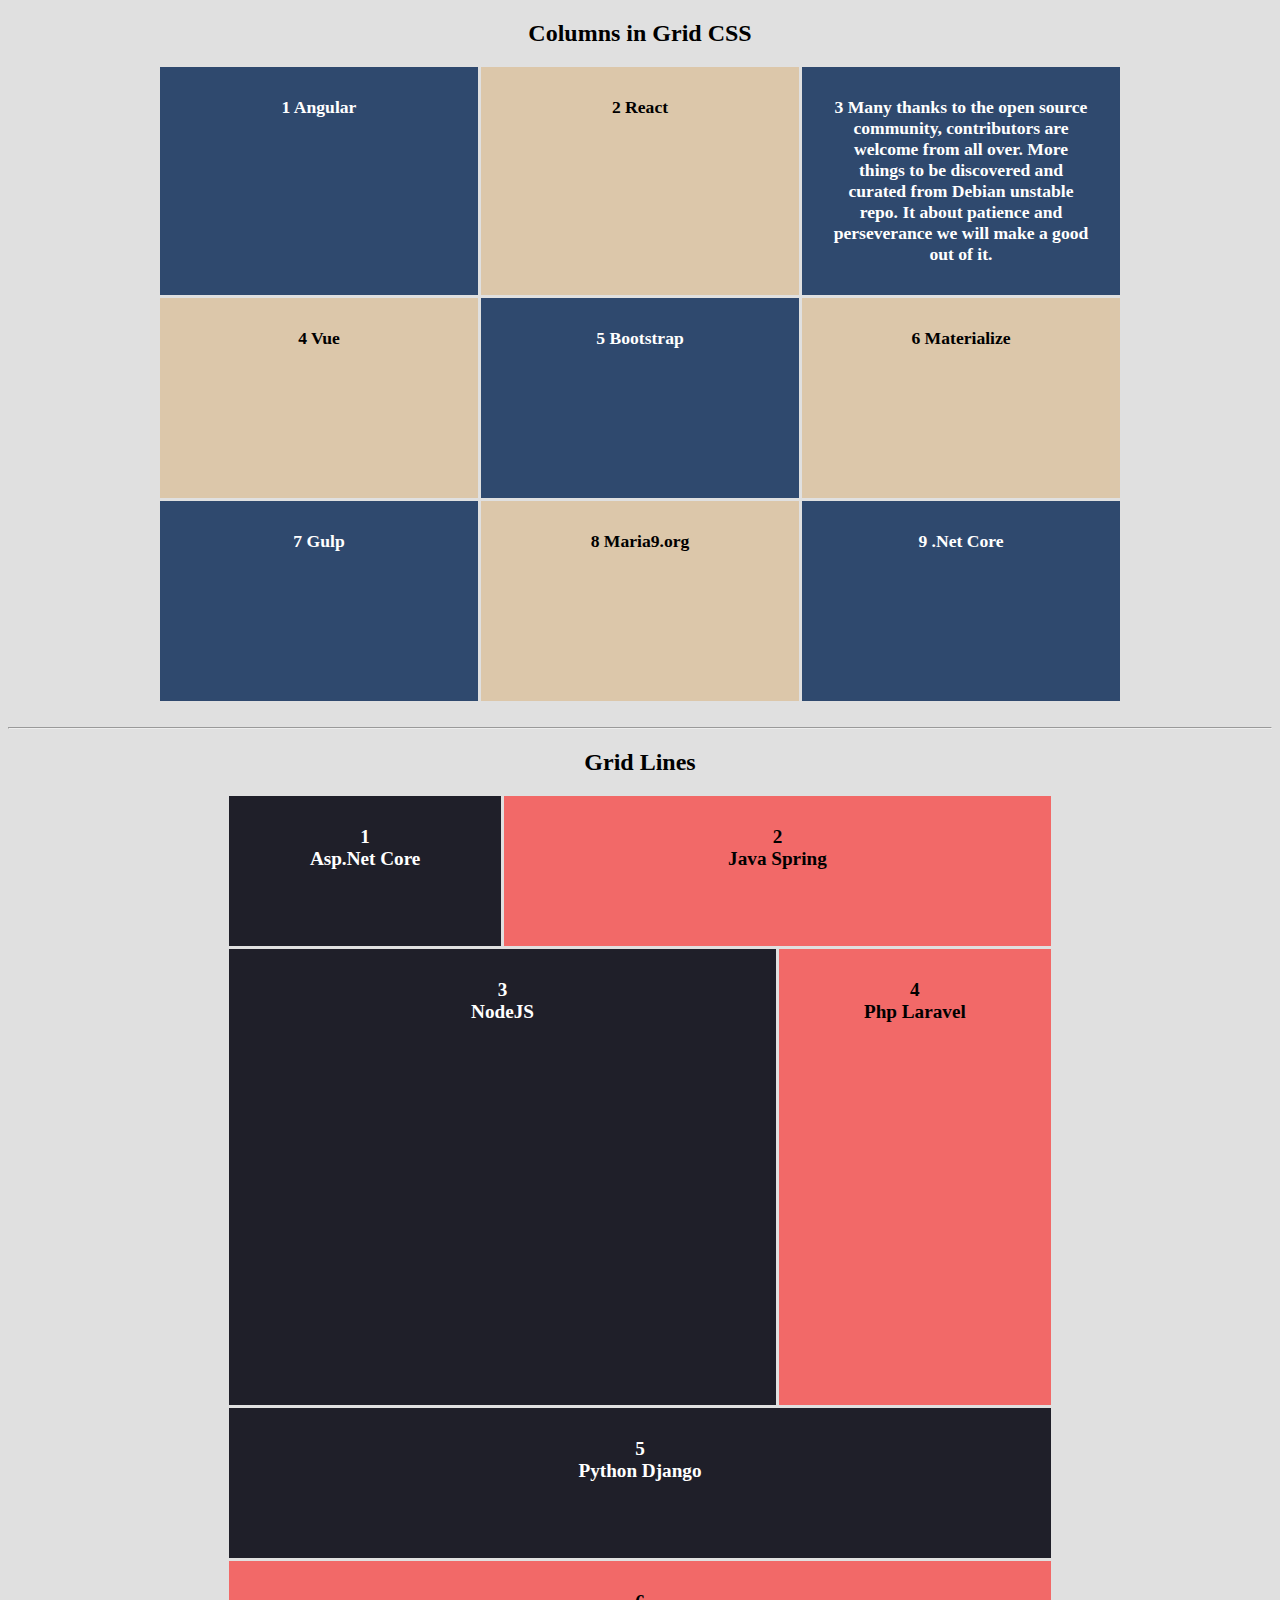
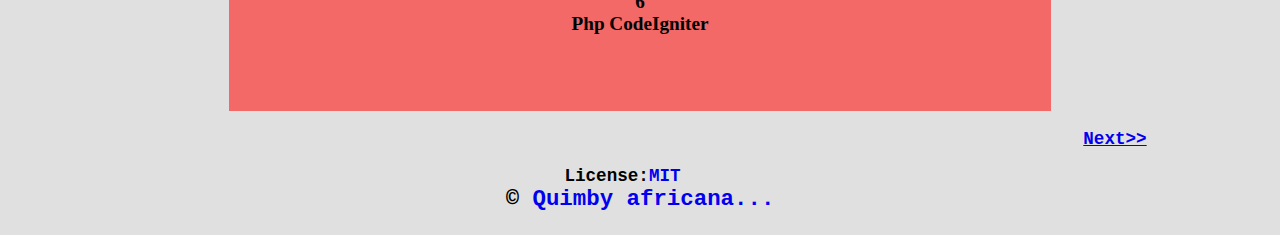
==== index.html @ cc35ed48 "tutorals --updates" ====
<!DOCTYPE html>
<html>
<head>
	<title>CSS Grid</title>
	<meta charset="utf-8">
	<meta name="viewport" content="width=device-width, initial-scale=1.0">
	<link rel="icon" type="image/bmp" href="img/solar.png">
	<link rel="stylesheet" type="text/css" href="style.css">
</head>
<body>
	<h2>Columns in Grid CSS</h2>
	<div id="content">
		<div>1 Angular</div>
		<div>2 React</div>
		<div>3 Many thanks to the open source community, contributors are welcome from all over. More things to be discovered and curated from Debian unstable repo. It about patience and perseverance we will make a good out of it.</div>
		<div>4 Vue</div>
		<div>5 Bootstrap</div>
		<div>6 Materialize</div>
		<div>7 Gulp</div>
		<div>8 Maria9.org</div>
		<div>9 .Net Core</div>
	</div>
	<br>
	<hr>
	<h2>Grid Lines</h2>
	<div id="content2">
		<div class="one">1 <br> Asp.Net Core</div>
		<div class="two">2 <br> Java Spring</div>
		<div class="three">3 <br> NodeJS</div>
		<div class="four">4 <br> Php Laravel</div>
		<div class="five">5 <br> Python Django</div>
		<div class="six">6 <br> Php CodeIgniter</div>
	</div>
	<br>		
		<a id="nextPage" href="index2.html">Next&gt;&gt;</a>
	<br>
  <p id="license">License:<a href="#">MIT </a></p>
  <p id="footer"> &copy; <a href="http://www.africana.pro">Quimby africana... </a></p>
</body>
</html>
---- style.css ----
body{ 
  font: 'Nunito Semibold';
  text-align: center;
  background: #e0e0e0;    
}

 /* Columns in Grid CSS... */ 
#content{
  display: grid;
  /* grid-template-columns: 33.3% 33.3% 33.3%; */
  /* grid-template-columns: 1fr 2fr 1fr; */
  /* grid-template-columns: repeat(9, 1fr); */
  
  grid-template-columns: repeat(3, 1fr);

  /* grid-auto-rows: 200px; */
  /* grid-auto-rows: minmax(200px, auto); */
  grid-template-rows: repeat(3, minmax(200px, auto));

  /* grid-column-gap: 5px;
  grid-row-gap: 3px; */
  
  grid-gap: 3px;

  max-width: 960px;
  margin: 0 auto;
  font-size: 1.1em;
  font-weight: 600;
  font-family: 'Lucida Sans', 'Lucida Sans Regular';
}

#content div{
  background: #2f496e;
  /* background: #0f284d; */
  padding: 30px;
  color: #fff;
}

#content div:nth-child(even){
  background: #dcc7aa;
  color: #000;  
}

h2{
  color: #000;
  margin-top: 20px;
}

#content2{
  display: grid;
  grid-template-columns: repeat(6, 1fr);
  grid-template-rows: repeat(6, minmax(150px, auto));
  grid-gap: 3px;
  max-width: 65%;
  margin: 0 auto; 
  font-size: 1.2em;
  font-weight: 700;
}

#content2 div{  
  background: #1f1f29;
  padding: 30px;
  color: #fff;
}

#content2 div:nth-child(even){
  background: #f26968;
  color: #000;
}

.one{
  /* long hand */  
  /* grid-column-start: 1;
  grid-column-end: 3; */

  /* short hand */
  grid-column: 1 / 3;
}

.two{
  grid-column: 3 / 7;
}

.three{
  /* long hand */
  /* grid-column-start: 4;
  grid-column-end: 7;
  grid-row-start: 2;
  grid-row-end: 4; */

  /* short hand */
  grid-column: 1 / 5;
  grid-row: 2 / 5;
}

.four{
  grid-column: 5 / 7;
  grid-row: 2 / 5;
}

 .five{
  grid-column: 1 / 7;
  grid-row: 5 / 6;
}

.six{
  grid-column: 1 / 7;
  grid-row: 6 / 7;
}

#nextPage {  
  font-family: 'Courier New', Courier, monospace;
  font-size: 1.1em;
  font-weight: 600;  
  margin-top: 30px;
  margin-left: 950px;
}

#license{
  font-family: 'Courier New', Courier, monospace;
  font-size: 1.1em;
  font-weight: 600;
  margin-bottom: 0;
  padding-bottom: 0;  
  padding-left: 0px;
  margin-left: -35px;  
}

#license a {
  text-decoration: none;
}

#footer{
  font-family: 'Courier New', Courier, monospace;
  font-size: 1.4em;
  font-weight: 700;
  padding-top: 0;
  margin-top: 0;
}

#footer a{
  text-decoration: none;
}

#footer a:hover {  
  color: #000;
}
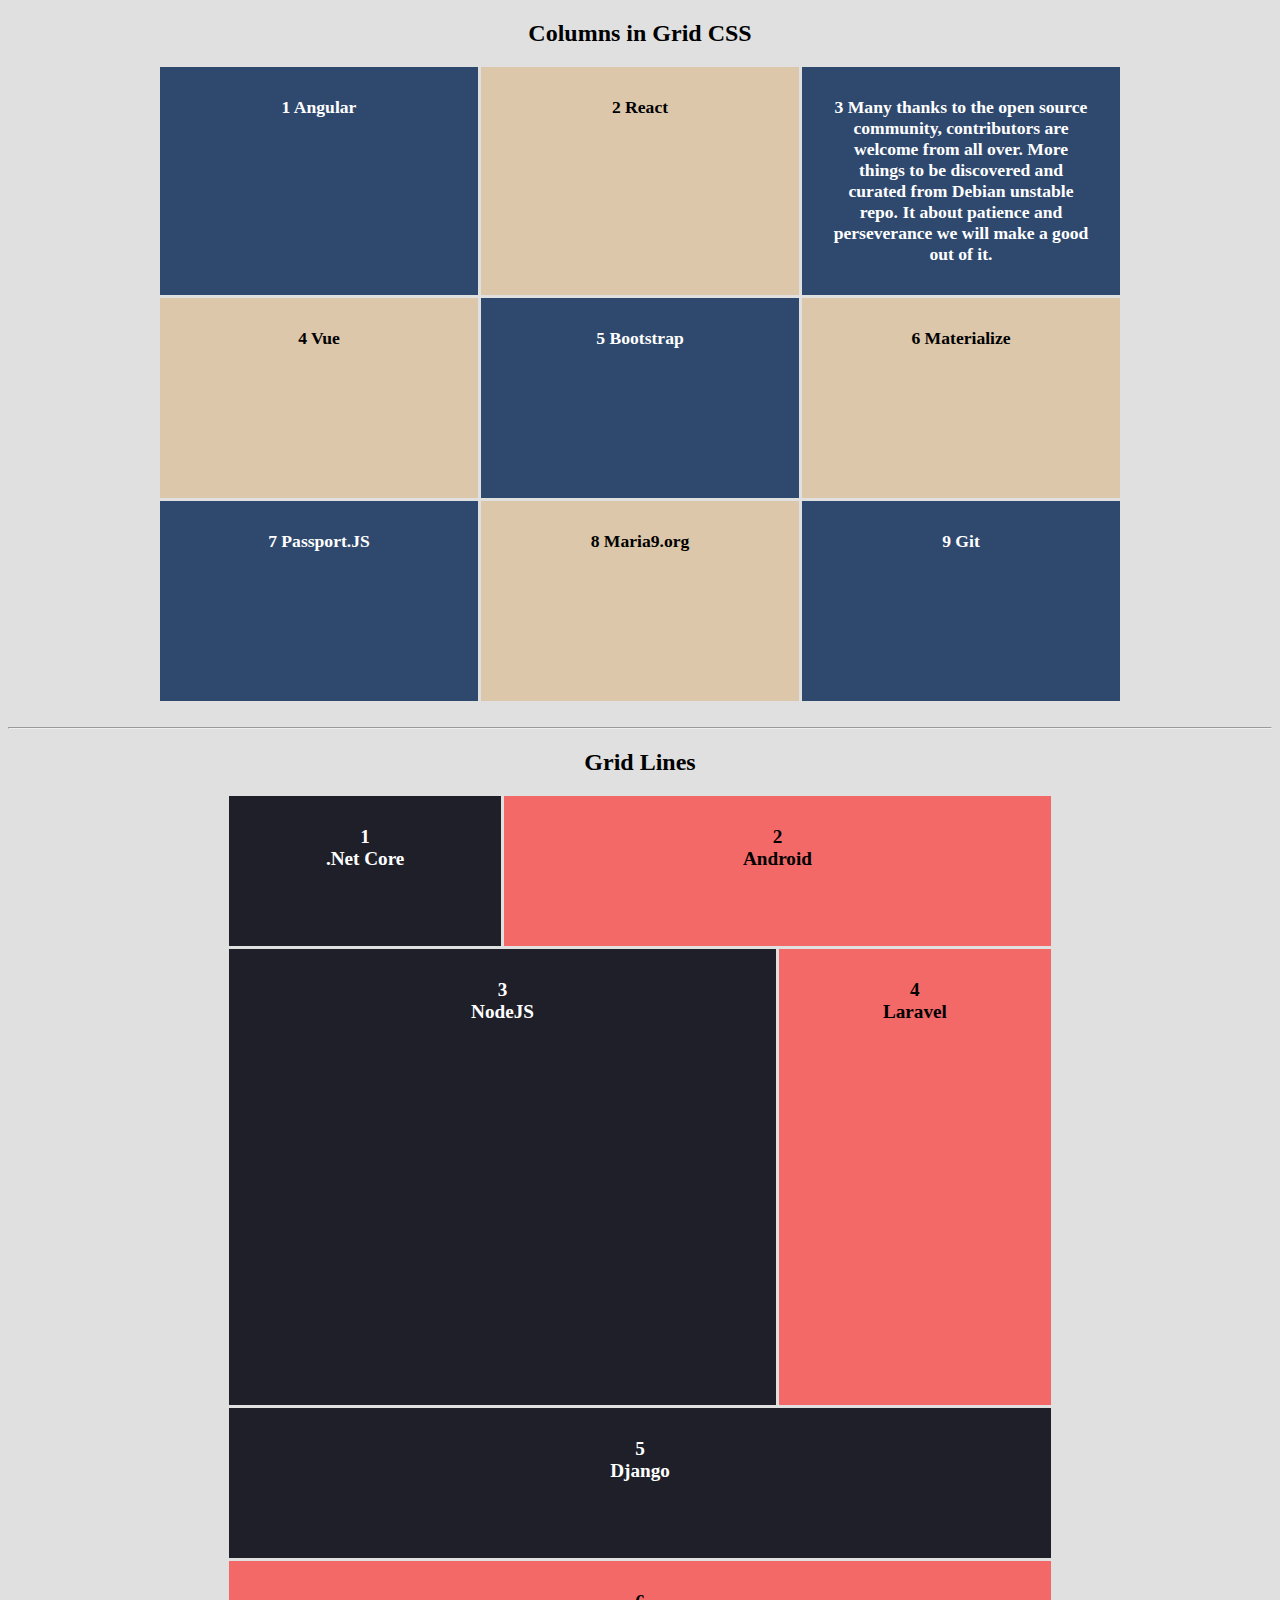
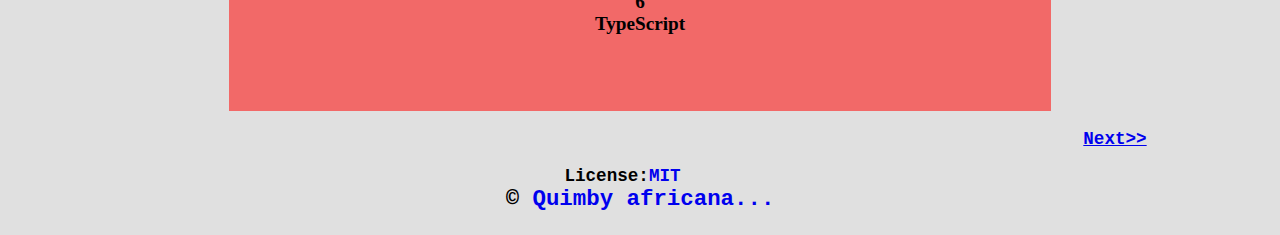
==== commit b179815a: "tech words swapped" ====
--- a/index.html
+++ b/index.html
@@ -1,40 +1,62 @@
 <!DOCTYPE html>
 <html>
-<head>
-	<title>CSS Grid</title>
-	<meta charset="utf-8">
-	<meta name="viewport" content="width=device-width, initial-scale=1.0">
-	<link rel="icon" type="image/bmp" href="img/solar.png">
-	<link rel="stylesheet" type="text/css" href="style.css">
-</head>
-<body>
-	<h2>Columns in Grid CSS</h2>
-	<div id="content">
-		<div>1 Angular</div>
-		<div>2 React</div>
-		<div>3 Many thanks to the open source community, contributors are welcome from all over. More things to be discovered and curated from Debian unstable repo. It about patience and perseverance we will make a good out of it.</div>
-		<div>4 Vue</div>
-		<div>5 Bootstrap</div>
-		<div>6 Materialize</div>
-		<div>7 Gulp</div>
-		<div>8 Maria9.org</div>
-		<div>9 .Net Core</div>
-	</div>
-	<br>
-	<hr>
-	<h2>Grid Lines</h2>
-	<div id="content2">
-		<div class="one">1 <br> Asp.Net Core</div>
-		<div class="two">2 <br> Java Spring</div>
-		<div class="three">3 <br> NodeJS</div>
-		<div class="four">4 <br> Php Laravel</div>
-		<div class="five">5 <br> Python Django</div>
-		<div class="six">6 <br> Php CodeIgniter</div>
-	</div>
-	<br>		
-		<a id="nextPage" href="index2.html">Next&gt;&gt;</a>
-	<br>
-  <p id="license">License:<a href="#">MIT </a></p>
-  <p id="footer"> &copy; <a href="http://www.africana.pro">Quimby africana... </a></p>
-</body>
+  <head>
+    <title>CSS Grid</title>
+    <meta charset="utf-8" />
+    <meta name="viewport" content="width=device-width, initial-scale=1.0" />
+    <link rel="icon" type="image/bmp" href="img/password.ico" />
+    <link rel="stylesheet" type="text/css" href="style.css" />
+  </head>
+  <body>
+    <h2>Columns in Grid CSS</h2>
+    <div id="content">
+      <div>1 Angular</div>
+      <div>2 React</div>
+      <div>
+        3 Many thanks to the open source community, contributors are welcome from all over. More things to be
+        discovered and curated from Debian unstable repo. It about patience and perseverance we will make a
+        good out of it.
+      </div>
+      <div>4 Vue</div>
+      <div>5 Bootstrap</div>
+      <div>6 Materialize</div>
+      <div>7 Passport.JS</div>
+      <div>8 Maria9.org</div>
+      <div>9 Git</div>
+    </div>
+    <br />
+    <hr />
+    <h2>Grid Lines</h2>
+    <div id="content2">
+      <div class="one">
+        1 <br />
+        .Net Core
+      </div>
+      <div class="two">
+        2 <br />
+        Android
+      </div>
+      <div class="three">
+        3 <br />
+        NodeJS
+      </div>
+      <div class="four">
+        4 <br />
+        Laravel
+      </div>
+      <div class="five">
+        5 <br />
+        Django
+      </div>
+      <div class="six">
+        6 <br />
+        TypeScript
+      </div>
+    </div>
+    <br />
+    <a id="nextPage" href="index2.html">Next&gt;&gt;</a>
+    <br />
+    <p id="license">License:<a href="#">MIT </a></p>
+    <p id="footer">&copy; <a href="http://www.africana.pro">Quimby africana... </a></p>
+  </body>
 </html>
